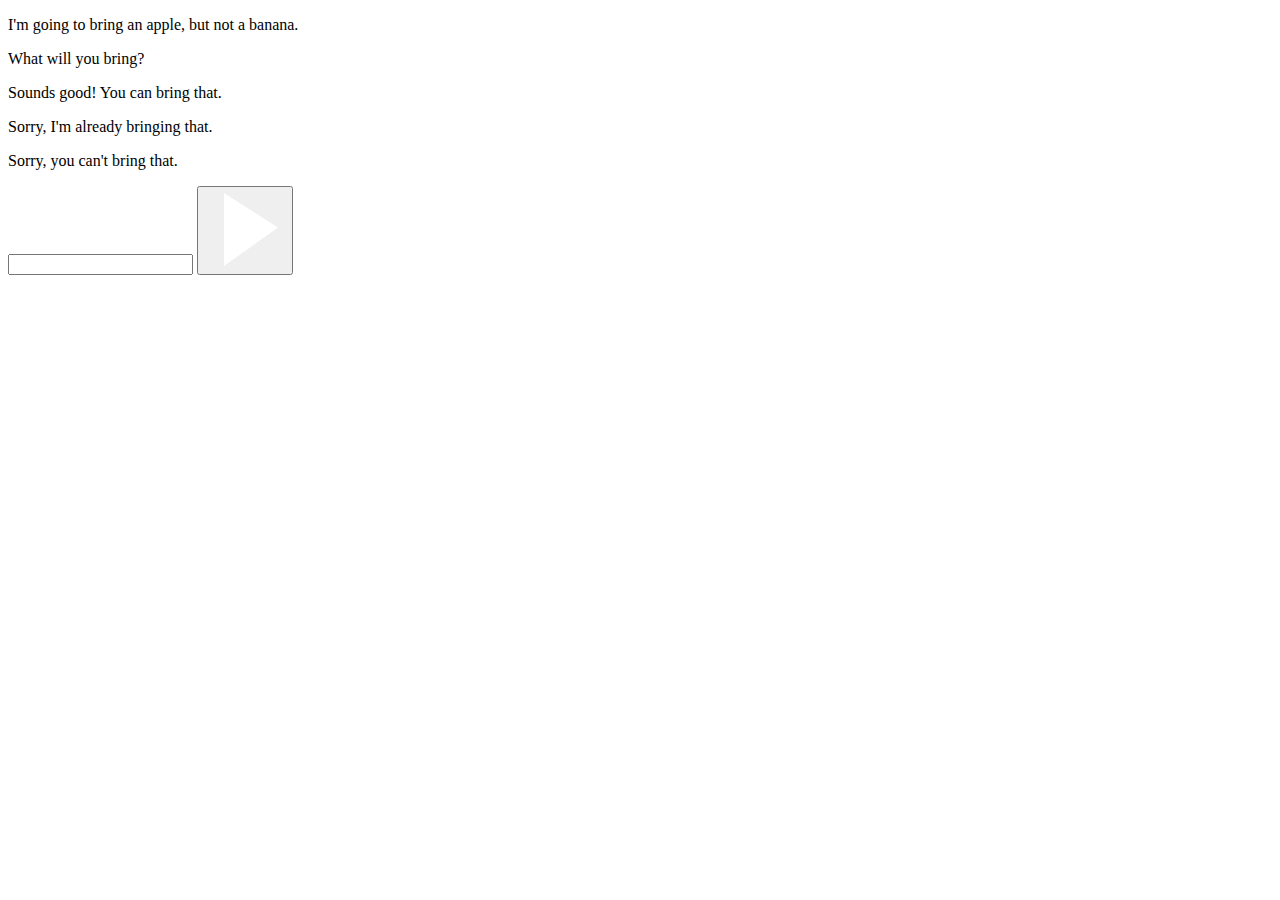
==== index.html @ d632273c "Uploads site" ====
<!DOCTYPE html>
<html lang="en">
<head>
	<meta charset="UTF-8">
	<style type="text/css"></style>
	<link rel="stylesheet" href="styles/styles.css">
	<link href="https://fonts.googleapis.com/css?family=Raleway:300,500" rel="stylesheet">
	<title>What can you bring through the green glass door?</title>
<style type="text/css">
	.show{
		display: block;
	}
	.hide{
		display: none;
	}
</style>

</head>

<body class="gradA">
	<div class="question">
		<p class="clue">I'm going to bring an apple, but not a banana.</p>
		<p class="response"></p>
		<p class="original">What will you bring?</p>
		<p class="congrats">Sounds good! You can bring that.</p>
		<p class="apple">Sorry, I'm already bringing that.</p>
		<p class="nope">Sorry, you can't bring that.</p>
	</div>
	<div class="inputarea">
		<input id="password" type="text" name="">
		<button id="btn"><img src="images/arrow.png" class="arrow"></button>
	</div>

	<script
	  src="https://code.jquery.com/jquery-3.3.1.min.js"
	  integrity="sha256-FgpCb/KJQlLNfOu91ta32o/NMZxltwRo8QtmkMRdAu8="
	  crossorigin="anonymous">
	</script>		
	<script>

	  $(document).ready(function() {

	  	var textEntered = $("input").val();

		//answer objects
		var answers = {
			original: "What will you bring?",
			congrats: "Sounds good! You can bring",
			wrong: "Sorry, you can't bring",
			repeat: "Sorry, I'm already bringing that.",
			blank: "Don't be a freeloader. Try to bring something."
		};

		var accepted = [
			"aa",
			"bb",
			"cc",
			"dd",
			"ee",
			"ff",
			"gg",
			"hh",
			"ii",
			"jj",
			"kk",
			"ll",
			"mm",
			"nn",
			"oo",
			"pp",
			"qq",
			"rr",
			"ss",
			"tt",
			"uu",
			"vv",
			"ww",
			"xx",
			"yy",
			"zz"
		];


		$("button").click(function() {
			var textEntered = $("input").val();
				$("p.apple,p.congrats,p.nope,p.response").hide();
			
			/*if(textEntered == "apple"){
				$("p.apple").fadeIn();
				$("p.original").fadeOut();
			}*/

			if(textEntered.includes("apple")){
				$("p.original").fadeOut();
				$("p.response").fadeIn();
				$("p.response").html(answers.repeat);
				$(".inputarea").addClass("shake");
			}

			if(textEntered == "" || textEntered == "nothing"){
				$("p.original").fadeOut();
				$("p.response").fadeIn();
				$("p.response").html(answers.blank);
				$(".inputarea").addClass("shake");
			}

			for (var a of accepted){
			if(textEntered.includes(a) && textEntered !=="apple" && textEntered !=="an apple" && textEntered !=="apples" && textEntered !=="nothing"){

				$("p.original").fadeOut();
				$("p.response").fadeIn();
				$("p.response").html(answers.congrats + " " + textEntered + ".");
			}/*else{
				$("p.original").fadeOut();
				$("p.response").fadeIn();
				$("p.response").html(answers.wrong + " " + textEntered + ".");
				$(".inputarea").addClass("shake");
			}*/}

			/*if(textEntered == "pizza"){
				//$("p.congrats").fadeIn();
				$("p.original").fadeOut();
				$("p.response").fadeIn();
				$("p.response").html(answers.congrats);
			}*/

			/*if(textEntered !== "apple" && textEntered!== "apples" && textEntered!=="" && textEntered!=="nothing"){
				$("p.original").fadeOut();
				$("p.response").fadeIn();
				$("p.response").html(answers.wrong + " " + textEntered + ".");
			}*/
			
		});


		//This allows the Enter key to be used to click buttton
		var input = $("#password");

		input.on("keyup", function(event) {
		  // Cancel the default action, if needed
		  event.preventDefault();
		  // Number 13 is the "Enter" key on the keyboard
		  if (event.keyCode === 13) {
		    // Trigger the button element with a click
		    $("#btn").click();
			}
		});
		


		});
	</script>
</body>
</html>
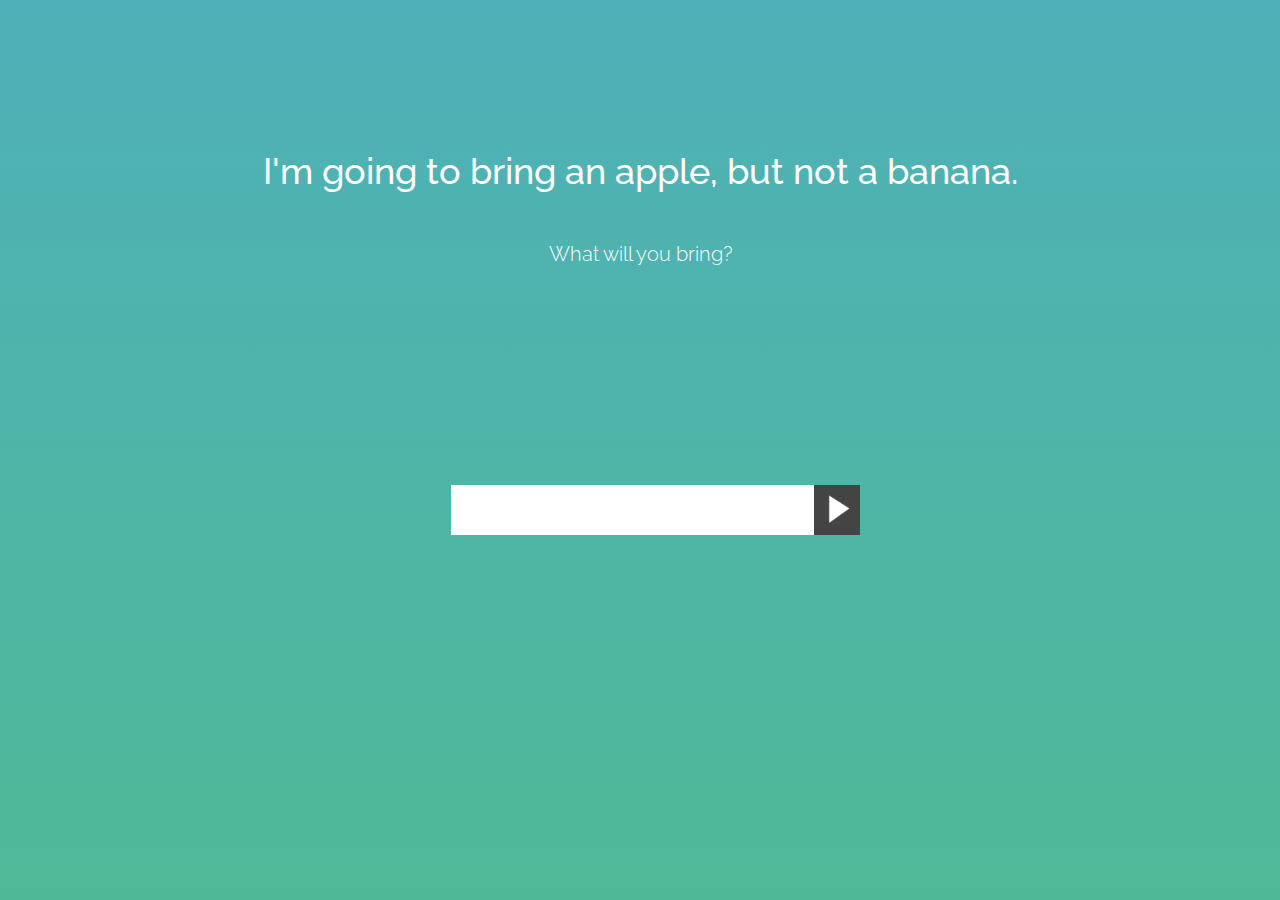
==== commit a3a39d7b: "updates project" ====
--- a/styles/styles.css
+++ b/styles/styles.css
@@ -0,0 +1,126 @@
+* {
+	box-sizing: border-box;
+	margin: 0;
+	padding: 0;
+	font-family: sans-serif;
+	text-align: center;
+}
+
+body{
+	display: flex;
+	justify-content: center;
+	flex-wrap: wrap;
+}
+
+
+
+p {
+	color: #fff;
+	font-family: 'Raleway', sans-serif;
+	font-size:20px;
+	font-weight: 300;
+
+}
+
+.clue{
+	font-size: 36px;
+	width: 80vw;
+	margin:50px 10vw;
+	font-weight: 500;
+}
+
+input{
+	height: 50px;
+	width: 400px;
+	margin:20px 0 20px 4vw;
+	border:none;
+	font-size: 20px;
+	display: inline-block;
+
+}
+
+button{
+	height: 50px;
+	width: 50px;
+	margin: 20px 20px 20px -6px;
+	border:none;
+	background-color: #444;
+
+
+}
+
+.gradA{
+	background: linear-gradient(#4fb0b9, #4fb997);
+	height: 100vh;
+}
+
+.gradB{
+	background: linear-gradient(#7a65ac, #4775ad);
+	height: 100vh;
+}
+
+.gradC{
+	background: linear-gradient(#c54e4d, #e3c255);
+	height: 100vh;
+}
+
+.question {
+	margin: 100px 0 0 0;
+	height: 20px;
+}
+
+.inputarea{
+	display: flex;
+	justify-content: center;
+	width: 480px;
+	margin-top: 0;
+}
+
+.shake{
+	animation: shake .8s both;
+	transform: translate3d(0,0,0);
+}
+
+@keyframes shake {
+	  10%, 90% {
+	    transform: translate3d(-1px, 0, 0);
+	  }
+	  
+	  20%, 80% {
+	    transform: translate3d(2px, 0, 0);
+	  }
+
+	  30%, 50%, 70% {
+	    transform: translate3d(-4px, 0, 0);
+	  }
+
+	  40%, 60% {
+	    transform: translate3d(4px, 0, 0);
+	  }
+	}
+
+.arrow{
+	width: 30px;
+	height: 30px;
+}
+
+.congrats{
+	display: none;
+}
+
+.apple{
+	display: none;
+}
+
+.nope{
+	display: none;
+}
+
+@media (max-width:500px){
+			input{
+				width: 80vw;
+			}
+			.inputarea{
+				width: calc(90vw + 50px);
+			}
+		}
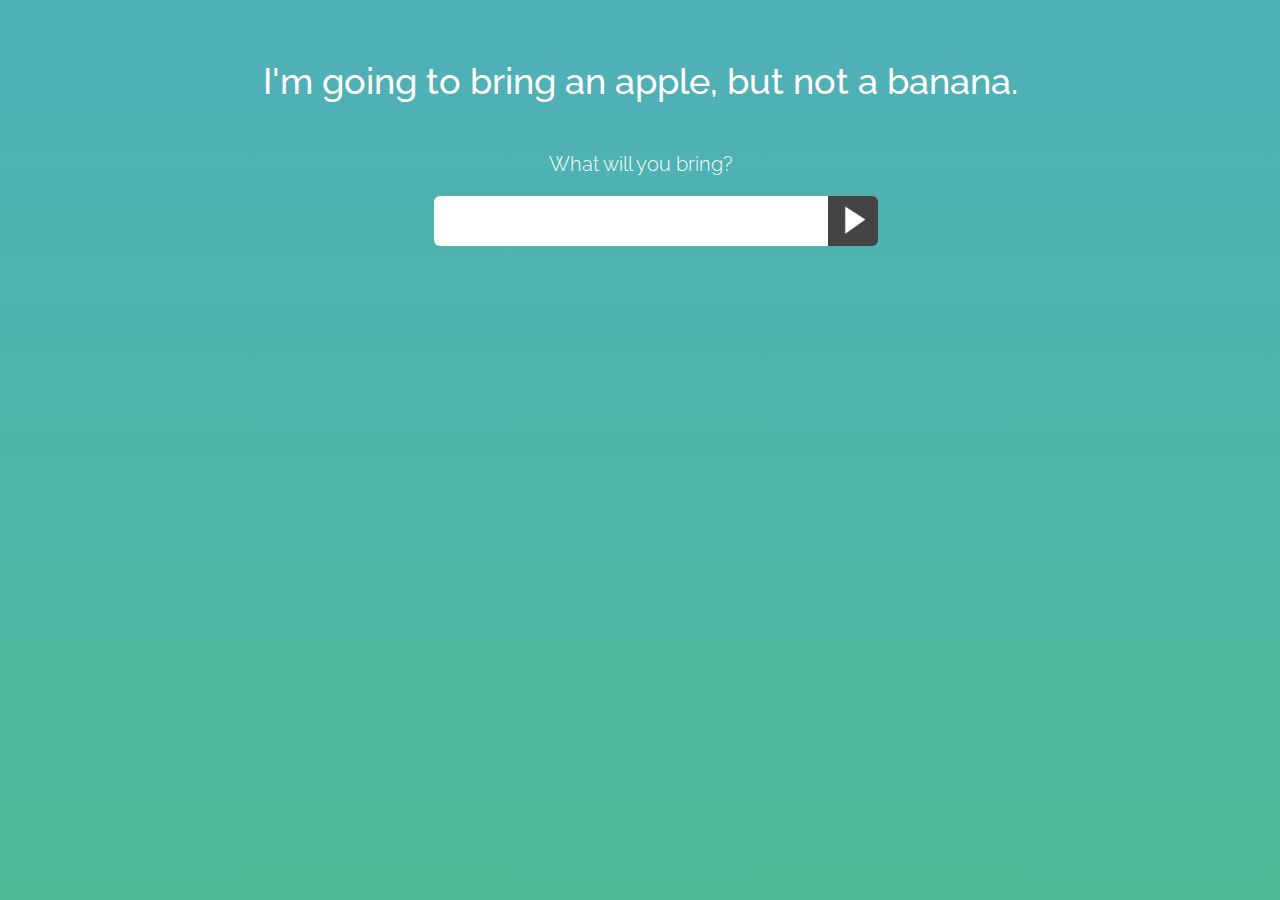
==== commit d28bc11f: "updates final project" ====
--- a/index.html
+++ b/index.html
@@ -3,44 +3,84 @@
 <head>
 	<meta charset="UTF-8">
 	<style type="text/css"></style>
-	<link rel="stylesheet" href="styles/styles.css">
+	<link rel="stylesheet" href="styles/styles_multi.css">
 	<link href="https://fonts.googleapis.com/css?family=Raleway:300,500" rel="stylesheet">
 	<title>What can you bring through the green glass door?</title>
-<style type="text/css">
-	.show{
-		display: block;
-	}
-	.hide{
-		display: none;
-	}
-</style>
 
 </head>
 
-<body class="gradA">
-	<div class="question">
-		<p class="clue">I'm going to bring an apple, but not a banana.</p>
-		<p class="response"></p>
-		<p class="original">What will you bring?</p>
-		<p class="congrats">Sounds good! You can bring that.</p>
-		<p class="apple">Sorry, I'm already bringing that.</p>
-		<p class="nope">Sorry, you can't bring that.</p>
-	</div>
-	<div class="inputarea">
-		<input id="password" type="text" name="">
-		<button id="btn"><img src="images/arrow.png" class="arrow"></button>
-	</div>
+<body>
+	<section class="firstQ">
+		<div class="question">
+			<p class="clue">I'm going to bring an apple, but not a banana.</p>
+			<p class="original">What will you bring?</p>
+			<p class="response"></p>
+		</div>
+		<div class="inputarea">
+			<input id="password1" type="text" name="">
+			<button id="btn"><img src="images/arrow.png" class="arrow"></button>
+		</div>
+		<div class="inputarea">	
+			<a href="#secondQ"><button class="next" id="next1"><p>NEXT</p></button></a>
+		</div>	
+	</section>
+
+	<!-- section2-->
+
+	<section class="secondQ" id="secondQ">
+		<div class="question">
+			<p class="clue">I'm going to bring a zipper but not a button</p>
+			<p class="original2">What will you bring?</p>
+			<p class="response2"></p>
+		</div>
+		<div id="inputarea2" class="inputarea">
+			<input id="password2" type="text" name="">
+			<button id="btn2"><img src="images/arrow.png" class="arrow"></button>	
+		</div>	
+		<div class="inputarea">	
+			<a href="#thirdQ"><button class="next" id="next2"><p>NEXT</p></button></a>
+		</div>
+	</section>
+
+	<!-- section3-->
+
+	<section class="thirdQ" id="thirdQ">
+		<div class="question">
+			<p class="clue">I'm going to bring an umbrella, but not a hat.</p>
+			<p class="original3">What will you bring?</p>
+			<p class="response3"></p>
+		</div>
+		<div id="inputarea3" class="inputarea">
+			<input id="password3" type="text" name="">
+			<button id="btn3"><img src="images/arrow.png" class="arrow"></button>	
+		</div>	
+		<div class="inputarea">	
+			<button class="next" id="next3"><p>Woohoo!</p></button>
+		</div>
+	</section>
+
+<!-- modal box -->
+
+<div id="myModal" class="modal">
+
+  <div class="modal-content">
+ 	<span class="close">&times;</span>
+    <p class="modal-content">You are an excellent decoder!</p>
+  </div>
+
+</div>
+
 
 	<script
-	  src="https://code.jquery.com/jquery-3.3.1.min.js"
+	  src="https://code.jquery.com/jquery-3.3.1.min.js" 
 	  integrity="sha256-FgpCb/KJQlLNfOu91ta32o/NMZxltwRo8QtmkMRdAu8="
 	  crossorigin="anonymous">
-	</script>		
+	</script>
+
 	<script>
 
 	  $(document).ready(function() {
-
-	  	var textEntered = $("input").val();
+   		
 
 		//answer objects
 		var answers = {
@@ -80,61 +120,176 @@
 			"zz"
 		];
 
-
-		$("button").click(function() {
+		$("#next1").click(function() {
+			$("section.secondQ").show();
+
+		$('html, body').animate({
+    		scrollTop: $("section.secondQ").offset().top
+			}, 500);
+		});
+
+		$("#next2").click(function() {
+			$("section.thirdQ").show();	
+
+		$('html, body').animate({
+    		scrollTop: $("section.thirdQ").offset().top
+			}, 500);
+		});
+
+
+		$("#next3").click(function() {
+			$("#myModal").addClass("show");	
+		});
+
+		$(".close").click(function() {
+			$("#myModal").removeClass("show");	
+		});
+
+		$(".modal").click(function() {
+			$("#myModal").removeClass("show");	
+		});
+
+		$("#btn").click(function() {
+
 			var textEntered = $("input").val();
 				$("p.apple,p.congrats,p.nope,p.response").hide();
-			
-			/*if(textEntered == "apple"){
-				$("p.apple").fadeIn();
-				$("p.original").fadeOut();
-			}*/
-
-			if(textEntered.includes("apple")){
-				$("p.original").fadeOut();
+				$(".inputarea").removeClass("shake");
+
+			if(textEntered == ("apple")){
+				$("p.original").hide();
 				$("p.response").fadeIn();
 				$("p.response").html(answers.repeat);
 				$(".inputarea").addClass("shake");
 			}
 
 			if(textEntered == "" || textEntered == "nothing"){
-				$("p.original").fadeOut();
+				$("p.original").hide();
 				$("p.response").fadeIn();
 				$("p.response").html(answers.blank);
 				$(".inputarea").addClass("shake");
-			}
+			
+			}
+
+			var correct = false;
 
 			for (var a of accepted){
-			if(textEntered.includes(a) && textEntered !=="apple" && textEntered !=="an apple" && textEntered !=="apples" && textEntered !=="nothing"){
-
-				$("p.original").fadeOut();
+			if(textEntered.includes(a) & textEntered!=("apple"))
+			{
+
+				$("p.original").hide();
 				$("p.response").fadeIn();
 				$("p.response").html(answers.congrats + " " + textEntered + ".");
-			}/*else{
-				$("p.original").fadeOut();
+				$("#next1").fadeIn();
+				correct = true
+				break;
+			}}
+			
+			if (!correct & textEntered!=("nothing") & textEntered!=("") & textEntered!=("apple"))	
+			{
+
+				$("p.original").hide();
 				$("p.response").fadeIn();
 				$("p.response").html(answers.wrong + " " + textEntered + ".");
 				$(".inputarea").addClass("shake");
-			}*/}
-
-			/*if(textEntered == "pizza"){
-				//$("p.congrats").fadeIn();
-				$("p.original").fadeOut();
-				$("p.response").fadeIn();
-				$("p.response").html(answers.congrats);
-			}*/
-
-			/*if(textEntered !== "apple" && textEntered!== "apples" && textEntered!=="" && textEntered!=="nothing"){
-				$("p.original").fadeOut();
-				$("p.response").fadeIn();
-				$("p.response").html(answers.wrong + " " + textEntered + ".");
-			}*/
+			}
+
+			
+		});
+
+		//second section
+
+		//var textEntered2 = $("#password2").val();
+
+		$("#btn2").click(function() {
+
+			$(".inputarea").removeClass("shake");
+
+			var textEntered2 = $("#password2").val();
+
+			if(textEntered2 == ("zipper")){
+				$("p.original2").hide();
+				$("p.response2").fadeIn();
+				$("p.response2").html(answers.repeat);
+				$(".inputarea").addClass("shake");
+			}
+
+			if(textEntered2 == "" || textEntered2 == "nothing"){
+				$("p.original2").hide();
+				$("p.response2").fadeIn();
+				$("p.response2").html(answers.blank);
+				$(".inputarea").addClass("shake");
+			}
+
+			var correct = false;
+
+			if(textEntered2.includes("er") & textEntered2!=("zipper")){
+
+				$("p.original2").hide();
+				$("p.response2").fadeIn();
+				$("p.response2").html(answers.congrats + " " + textEntered2 + ".");
+				$("#next2").fadeIn();
+				correct = true;
+			}
+			
+			if (!correct & textEntered2!=("nothing") & textEntered2!=("") & textEntered2!=("zipper"))
+			{
+				$("p.original2").hide();
+				$("p.response2").fadeIn();
+				$("p.response2").html(answers.wrong + " " + textEntered2 + ".");
+				$(".inputarea").addClass("shake");
+			}
+
+			
+		});
+
+		//third section
+
+		//var textEntered3 = $("#password3").val();
+
+		$("#btn3").click(function() {
+
+			var textEntered3 = $("#password3").val();
+				$(".inputarea").removeClass("shake");
+
+			if(textEntered3 == ("umbrella")){
+				$("p.original3").hide();
+				$("p.response3").fadeIn();
+				$("p.response3").html(answers.repeat);
+				$(".inputarea").addClass("shake");
+			}
+
+			if(textEntered3 == "" || textEntered3 == "nothing"){
+				$("p.original3").hide();
+				$("p.response3").fadeIn();
+				$("p.response3").html(answers.blank);
+				$(".inputarea").addClass("shake");
+			}
+
+			var correct = false;
+
+			if(textEntered3.includes("um") & textEntered3!=("umbrella")){
+
+				$("p.original3").hide();
+				$("p.response3").fadeIn();
+				$("p.response3").html(answers.congrats + " " + textEntered3 + ".");
+				$("#next3").fadeIn();
+				correct = true;
+			}
+			
+			if (!correct & textEntered3!=("nothing") & textEntered3!=("") & textEntered3!=("umbrella"))	
+			{
+				$("p.original3").hide();
+				$("p.response3").fadeIn();
+				$("p.response3").html(answers.wrong + " " + textEntered3 + ".");
+				$(".inputarea").addClass("shake");
+			}
+
 			
 		});
 
 
 		//This allows the Enter key to be used to click buttton
-		var input = $("#password");
+		var input = $("#password1");
 
 		input.on("keyup", function(event) {
 		  // Cancel the default action, if needed
@@ -145,10 +300,35 @@
 		    $("#btn").click();
 			}
 		});
-		
-
+
+		//This allows the Enter key to be used to click buttton
+		var input = $("#password2");
+
+		input.on("keyup", function(event) {
+		  // Cancel the default action, if needed
+		  event.preventDefault();
+		  // Number 13 is the "Enter" key on the keyboard
+		  if (event.keyCode === 13) {
+		    // Trigger the button element with a click
+		    $("#btn2").click();
+			}
+		});
+
+				//This allows the Enter key to be used to click buttton
+		var input = $("#password3");
+
+		input.on("keyup", function(event) {
+		  // Cancel the default action, if needed
+		  event.preventDefault();
+		  // Number 13 is the "Enter" key on the keyboard
+		  if (event.keyCode === 13) {
+		    // Trigger the button element with a click
+		    $("#btn3").click();
+			}
+		});
 
 		});
 	</script>
+
 </body>
-</html>+</html>
--- a/styles/styles_multi.css
+++ b/styles/styles_multi.css
@@ -0,0 +1,184 @@
+* {
+	box-sizing: border-box;
+	margin: 0;
+	padding: 0;
+	font-family: sans-serif;
+	text-align: center;
+}
+
+body{
+	display: flex;
+	justify-content: center;
+	flex-wrap: wrap;
+}
+
+p {
+	color: #fff;
+	font-family: 'Raleway', sans-serif;
+	font-size:20px;
+	font-weight: 300;
+
+}
+
+.clue{
+	font-size: 36px;
+	width: 80vw;
+	margin:60px 10vw 50px 10vw;
+	font-weight: 500;
+}
+
+input{
+	height: 50px;
+	width: 400px;
+	margin:20px 0 20px 4vw;
+	border:none;
+	font-size: 20px;
+	display: inline-block;
+	border-radius: 6px 0px 0px 6px;
+	outline: none;
+}
+
+a{
+	text-decoration: none;
+}
+
+#btn, #btn2, #btn3{
+	height: 50px;
+	width: 50px;
+	margin: 20px 20px 20px -6px;
+	border-radius: 0px 6px 6px 0px;
+}
+
+button{
+	border:none;
+	background-color: #444;
+	outline: none;
+}
+
+button:hover{
+	background-color: #333;
+}
+
+.firstQ{
+	background: linear-gradient(#4fb0b9, #4fb997);
+	height: 100vh;
+}
+
+.secondQ{
+	background: linear-gradient(#7a65ac, #4775ad);
+	height: 100vh;
+	display: none;
+}
+
+.thirdQ{
+	background: linear-gradient(#c54e4d, #e3c255);
+	height: 100vh;
+	display: none;
+}
+
+
+.inputarea{
+	display: flex;
+	justify-content: center;
+	margin-top: 0;
+}
+
+.shake{
+	animation: shake .8s both;
+	transform: translate3d(0,0,0);
+}
+
+@keyframes shake {
+	  10%, 90% {
+	    transform: translate3d(-1px, 0, 0);
+	  }
+	  
+	  20%, 80% {
+	    transform: translate3d(2px, 0, 0);
+	  }
+
+	  30%, 50%, 70% {
+	    transform: translate3d(-4px, 0, 0);
+	  }
+
+	  40%, 60% {
+	    transform: translate3d(4px, 0, 0);
+	  }
+	}
+
+.arrow{
+	width: 30px;
+	height: 30px;
+}
+
+.next{
+	display: none;
+	justify-content: center;
+	margin-top: 50px;
+	height: 40px;
+	width: 20vw;
+	padding: 8px;
+	border-radius: 6px;
+	outline: none;
+}
+
+#next2{
+	
+}
+
+.congrats{
+	display: none;
+}
+
+.apple{
+	display: none;
+}
+
+.nope{
+	display: none;
+}
+
+.modal{
+	display: none; /* Hidden by default */
+    position: fixed; /* Stay in place */
+    z-index: 1; /* Sit on top */
+    left: 0;
+    top: 0;
+    width: 100%; /* Full width */
+    height: 100%; /* Full height */
+    overflow: auto; /* Enable scroll if needed */
+    background-color: rgb(0,0,0); /* Fallback color */
+    background-color: rgba(0,0,0,0.4); /* Black w/ opacity */
+}
+
+.modal-content {
+    background-color: #fefefe;
+    color: #333;
+    height: 30%;
+    margin: 15% auto; /* 15% from the top and centered */
+    padding: 10px 20px;
+    border: none;
+    width: 60%; /* Could be more or less, depending on screen size */
+}
+
+.close {
+    color: #333;
+    float: right;
+    font-size: 28px;
+    font-weight: bold;
+    margin: 0px;
+}
+
+.show{
+	display: block;
+}
+
+/*@media (max-width:500px){
+			input{
+				width: 80vw;
+			}
+			.inputarea{
+				width: calc(90vw + 50px);
+			}
+		}
+*/